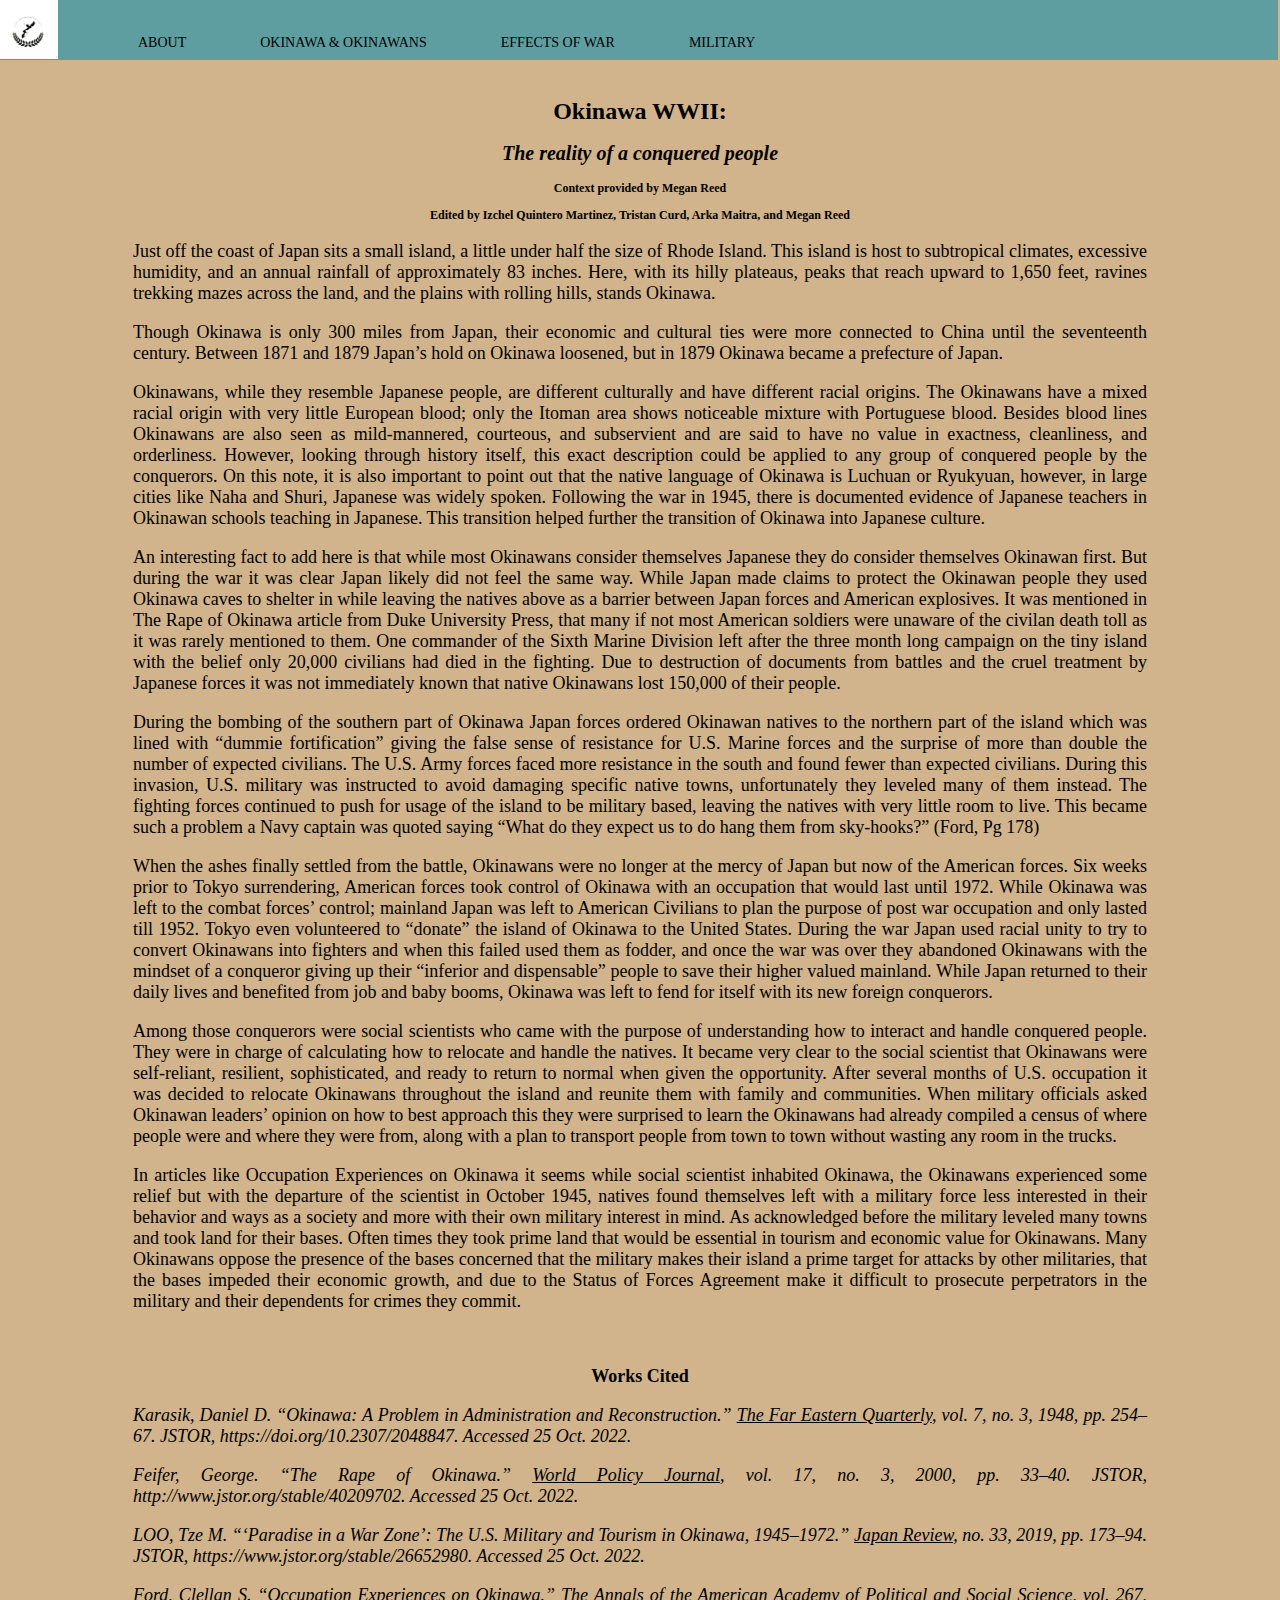
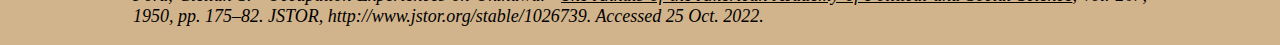
==== index.html @ 619c890f "moved all useful files out to root folder" ====
<!DOCTYPE HTML><html xmlns="http://www.w3.org/1999/xhtml">
    <head>

<link rel="stylesheet" href="CSSDraft.css"/>

        <title>Okinawa WWII: The reality of a conquered people</title>

        
    </head>
   <body>
      
    <header>
      <div class="container">
      
      <img src="resized_images/Okinawa%20logo.png" alt="logo" class="logo"/>
         
      <nav>    
         <ul>
          <li><a class="active" href="index.html">About</a></li>
          <li><a href="OnOPhoto.html">Okinawa &amp; Okinawans</a></li>
          <li><a href="effectsofwar.html">Effects of War</a></li>
          <li><a href="Military.html">Military</a></li>     
         </ul>
       </nav> 
         
      </div>
     </header>

      	<h1>Okinawa WWII: </h1>
        <h2><em>The reality of a conquered people</em></h2>
      	<h3> Context provided by Megan Reed</h3>
      	<h3>Edited by Izchel Quintero Martinez, Tristan Curd, Arka Maitra, and Megan Reed</h3>
      		
      			
      <p>Just off the coast of Japan sits a small island, a little under half the size of
         				Rhode Island. This island is host to subtropical climates, excessive humidity,
         and
         				an annual rainfall of approximately 83 inches. Here, with its hilly plateaus,
         peaks
         				that reach upward to 1,650 feet, ravines trekking mazes across the land, and the
         				plains with rolling hills, stands Okinawa. </p>
      			
      <p>Though Okinawa is only 300 miles from Japan, their economic and cultural ties were
         				more connected to China until the seventeenth century. Between 1871 and 1879 Japan’s
         				hold on Okinawa loosened, but in 1879 Okinawa became a prefecture of Japan. </p>
      			
      <p>Okinawans, while they resemble Japanese people, are different culturally and have
         				different racial origins. The Okinawans have a mixed racial origin with very little
         				European blood; only the Itoman area shows noticeable mixture with Portuguese
         blood.
         				Besides blood lines Okinawans are also seen as mild-mannered, courteous, and
         				subservient and are said to have no value in exactness, cleanliness, and
         				orderliness. However, looking through history itself, this exact description could
         				be applied to any group of conquered people by the conquerors. On this note, it
         is
         				also important to point out that the native language of Okinawa is Luchuan or
         				Ryukyuan, however, in large cities like Naha and Shuri, Japanese was widely spoken.
         				Following the war in 1945, there is documented evidence of Japanese teachers in
         				Okinawan schools teaching in Japanese. This transition helped further the transition
         				of Okinawa into Japanese culture. </p>
      			
      <p>An interesting fact to add here is that while most Okinawans consider themselves
         				Japanese they do consider themselves Okinawan first. But during the war it was
         clear
         				Japan likely did not feel the same way. While Japan made claims to protect the
         				Okinawan people they used Okinawa caves to shelter in while leaving the natives
         				above as a barrier between Japan forces and American explosives. It was mentioned
         in
         				The Rape of Okinawa article from Duke University Press, that many if not most
         				American soldiers were unaware of the civilan death toll as it was rarely mentioned
         				to them. One commander of the Sixth Marine Division left after the three month
         long
         				campaign on the tiny island with the belief only 20,000 civilians had died in
         the
         				fighting. Due to destruction of documents from battles and the cruel treatment
         by
         				Japanese forces it was not immediately known that native Okinawans lost 150,000
         of
         				their people. </p>
      			
      <p>During the bombing of the southern part of Okinawa Japan forces ordered Okinawan
         				natives to the northern part of the island which was lined with “dummie
         				fortification” giving the false sense of resistance for U.S. Marine forces and
         the
         				surprise of more than double the number of expected civilians. The U.S. Army forces
         				faced more resistance in the south and found fewer than expected civilians. During
         				this invasion, U.S. military was instructed to avoid damaging specific native
         towns,
         				unfortunately they leveled many of them instead. The fighting forces continued
         to
         				push for usage of the island to be military based, leaving the natives with very
         				little room to live. This became such a problem a Navy captain was quoted saying
         				“What do they expect us to do hang them from sky-hooks?” (Ford, Pg 178)</p>
      			
      <p>When the ashes finally settled from the battle, Okinawans were no longer at the mercy
         				of Japan but now of the American forces. Six weeks prior to Tokyo surrendering,
         				American forces took control of Okinawa with an occupation that would last until
         				1972. While Okinawa was left to the combat forces’ control; mainland Japan was
         left
         				to American Civilians to plan the purpose of post war occupation and only lasted
         				till 1952. Tokyo even volunteered to “donate” the island of Okinawa to the United
         				States. During the war Japan used racial unity to try to convert Okinawans into
         				fighters and when this failed used them as fodder, and once the war was over they
         				abandoned Okinawans with the mindset of a conqueror giving up their “inferior
         and
         				dispensable” people to save their higher valued mainland. While Japan returned
         to
         				their daily lives and benefited from job and baby booms, Okinawa was left to fend
         				for itself with its new foreign conquerors.</p>
      			
      <p>Among those conquerors were social scientists who came with the purpose of
         				understanding how to interact and handle conquered people. They were in charge
         of
         				calculating how to relocate and handle the natives. It became very clear to the
         				social scientist that Okinawans were self-reliant, resilient, sophisticated, and
         				ready to return to normal when given the opportunity. After several months of
         U.S.
         				occupation it was decided to relocate Okinawans throughout the island and reunite
         				them with family and communities. When military officials asked Okinawan leaders’
         				opinion on how to best approach this they were surprised to learn the Okinawans
         had
         				already compiled a census of where people were and where they were from, along
         with
         				a plan to transport people from town to town without wasting any room in the
         				trucks.</p>
      			
      <p>In articles like Occupation Experiences on Okinawa it seems while social scientist
         				inhabited Okinawa, the Okinawans experienced some relief but with the departure
         of
         				the scientist in October 1945, natives found themselves left with a military force
         				less interested in their behavior and ways as a society and more with their own
         				military interest in mind. As acknowledged before the military leveled many towns
         				and took land for their bases. Often times they took prime land that would be
         				essential in tourism and economic value for Okinawans. Many Okinawans oppose the
         				presence of the bases concerned that the military makes their island a prime target
         				for attacks by other militaries, that the bases impeded their economic growth,
         and
         				due to the Status of Forces Agreement make it difficult to prosecute perpetrators
         in
         				the military and their dependents for crimes they commit.</p>
      		
 

      	<br />
<footer>
      	   <p class="center"><b>Works Cited</b></p>

      	   <p><cite> Karasik, Daniel D. “Okinawa: A Problem in Administration and Reconstruction.” <em><u>The Far Eastern Quarterly</u></em>, 
      	      vol. 7, no. 3, 1948, pp. 254–67. JSTOR, https://doi.org/10.2307/2048847. Accessed 25 Oct. 2022.</cite></p>
      	   
      	   <p><cite> Feifer, George. “The Rape of Okinawa.” <em><u>World Policy Journal</u></em>, vol. 17, no. 3, 2000, pp. 33–40. JSTOR, 
      	      http://www.jstor.org/stable/40209702. Accessed 25 Oct. 2022.</cite></p>
      	   
      	  <p><cite> LOO, Tze M. “‘Paradise in a War Zone’: The U.S. Military and Tourism in Okinawa, 1945–1972.” <em><u>Japan Review</u></em>, 
      	      no. 33, 2019, pp. 173–94. JSTOR, https://www.jstor.org/stable/26652980. Accessed 25 Oct. 2022.</cite></p>
      	   
      	   <p><cite> Ford, Clellan S. “Occupation Experiences on Okinawa.” <em><u>The Annals of the American Academy of Political and Social Science</u></em>, 
      	      vol. 267, 1950, pp. 175–82. JSTOR, http://www.jstor.org/stable/1026739. Accessed 25 Oct. 2022.</cite></p>

</footer>
      </body>
</html>
---- CSSDraft.css ----
p {
text-align: justify;
text-justify: inter-word;
font-family: courier-new, garamond, times-new-roman;
font-size: 18px;
margin-right:125px;
margin-left:125px;
color: black; 

}

p.title {
    font-family: courier-new, garamond, times-new-roman;
    text-align:center;
}

p.docImprint {
    font-family: courier-new, garamond, times-new-roman;
    text-align:center;
}

p.docDate {
    font-family: courier-new, garamond, times-new-roman;
    text-align:center;
}

p.stage {
    font-family: courier-new, garamond, times-new-roman;
    text-align:center;
}

p.stageJustify {
    font-family: courier-new, garamond, times-new-roman;
    text-align:justify;
}

p.closer {
    font-family: courier-new, garamond, times-new-roman;
    text-align:right;
}

p.byline {
    font-family: courier-new, garamond, times-new-roman;
    text-align: center;
}

p.editorial {
    font-family: courier-new, garamond, times-new-roman;
color:black;  
line-height: 1.5;
}

p.center {
    font-family: courier-new, garamond, times-new-roman;
    text-align:center;
}



h1 {
font-family: courier-new, garamond, times-new-roman, cursive;
text-align: center;
margin-top:90px;
font-size: 24px;
    
}

h2 {
font-family: courier-new, garamond, times-new-roman, cursive;
text-align: center;
font-size: 20px;
    
}

h3 {
font-family: courier-new, garamond, times-new-roman, cursive;
text-align: center;
font-size: 12px;
    
}


div.notes /* name of your class here */ {
  margin-top: 100px;
  margin-bottom: 100px;
  margin-right: 150px;
  margin-left: 80px;   
}

img.html {
    padding-bottom:25px;
    padding-top:25px;
    padding-right:25px;
    padding-left: 50px;
    width:500px;
    float:left;
    clear:both;
}

body /* if you want the background for the whole page, you should use the "body" selector */ {
font-family: courier-new, garamond, times-new-roman;
  background-color: tan; 
     
}

div.container {
  background-color: CadetBlue;
  position: fixed; /* Set the navbar to fixed position */
  top: 0; /* Position the navbar at the top of the page */
  width: 100%;
  height: 60px;
  margin-left: -10px;
  display:block;
}

header:after {
    content: '';
    display: table;
    clear:both;
}
.logo{
    float:left;
    padding: 0px 0;
    height: 59px;
    width: 60px;
}

nav {
    float:left;
}
nav ul {
   margin:0;
   padding: 10px;
   list-style:none;
}

nav li{
    display: inline-block;
    margin-left: 70px;
    padding-top: 23px;
    
    position:relative;
}

nav a {
    color: Black;
    text-decoration:none;
    text-transform: uppercase;
    Font-size: 14px;
}

nav a:hover {
    color: Black;
}

nav a::before{
    content:'';
    display:block;
    height: 5px;
    width: 100%;
    background-color: Black;  
    position: absolute;
    top: 0;
    width: 0%;
    
    transition: all ease-in-out 250ms;
}

nav a:hover:before {
    width: 100%;
}

#button {
  position: fixed;
  bottom: 15px;
  float: right;
  right: 12%;
  left: 88%;
  max-width: 40px;
  width: 100%;
  font-size: 14px;
  border-color: black;
  background-color: beige;
  padding: 5px;
  border-radius: 5px;
}
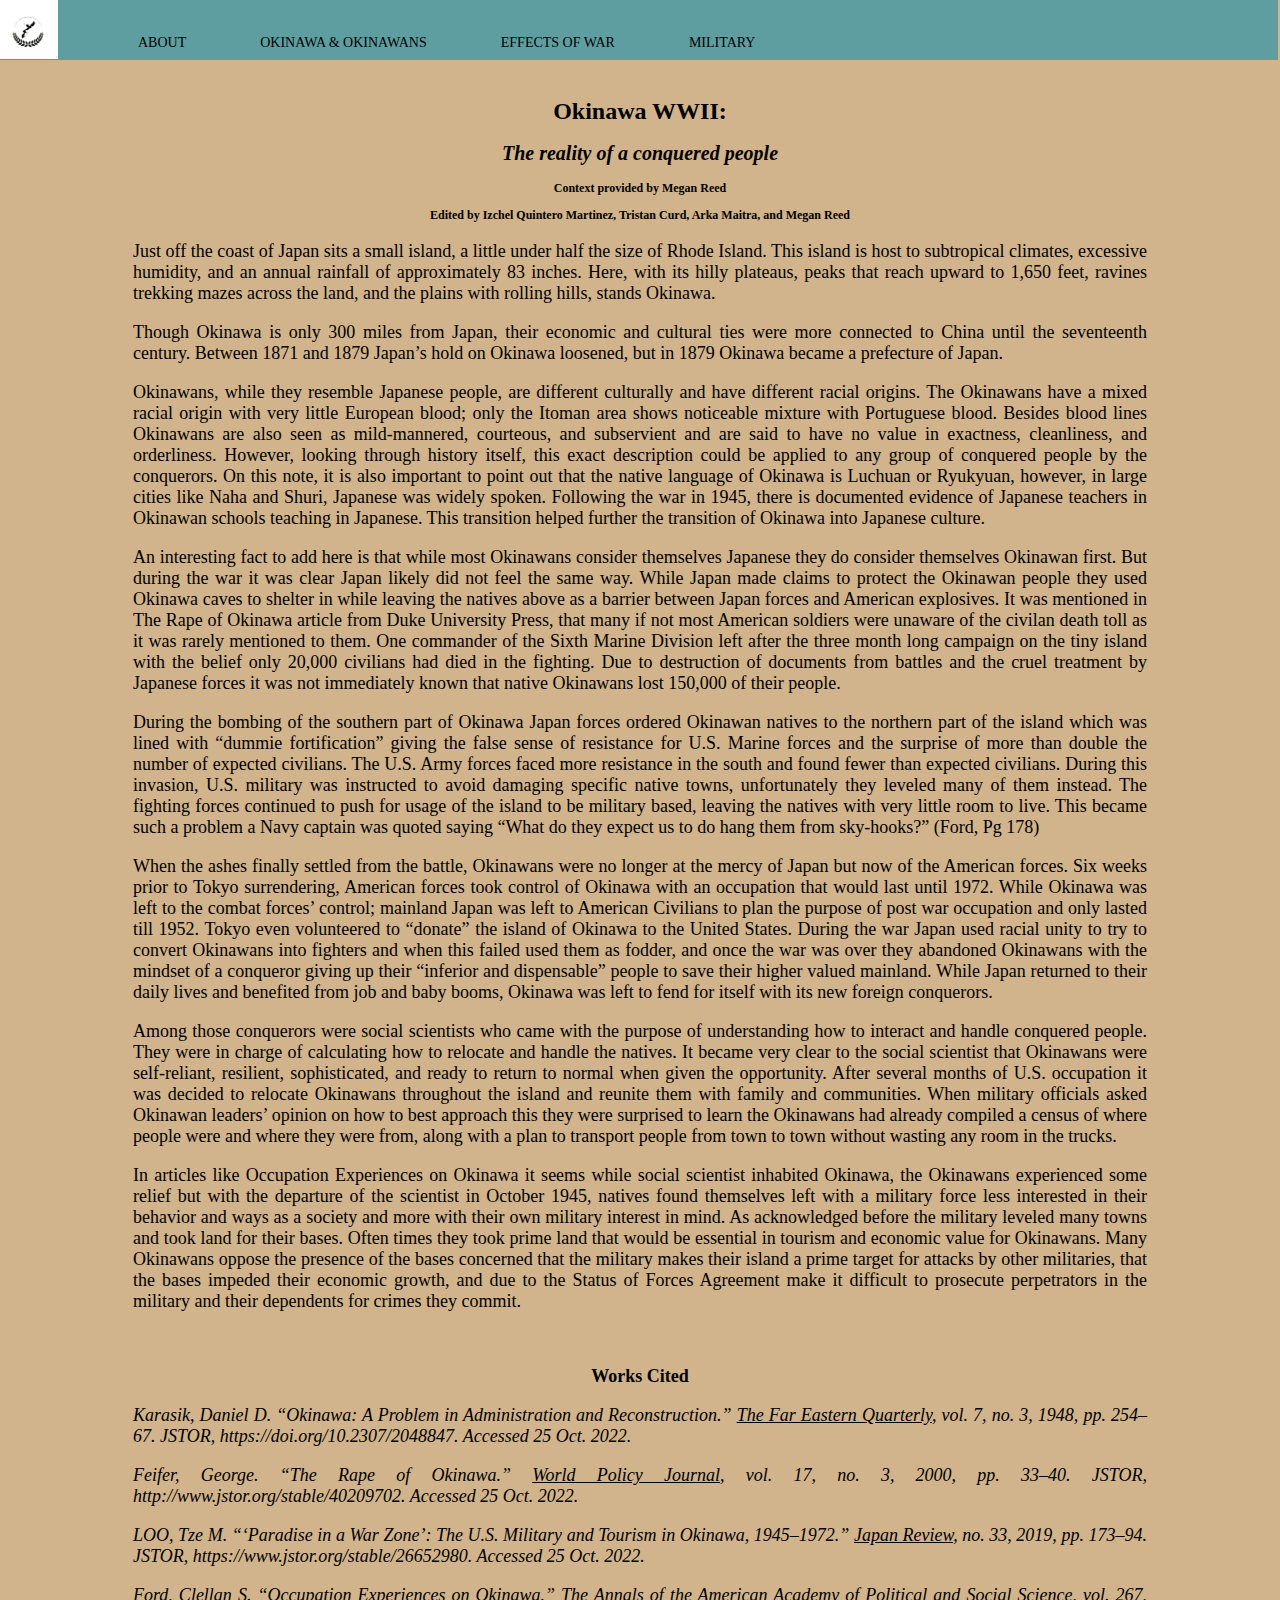
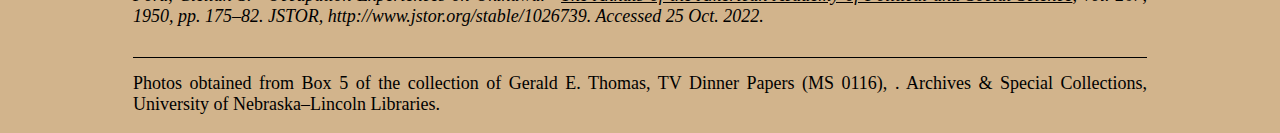
==== commit 7c4a95a8: "added context for where the photos are from at the bottom of the file." ====
--- a/index.html
+++ b/index.html
@@ -1,162 +1,131 @@
-<!DOCTYPE HTML><html xmlns="http://www.w3.org/1999/xhtml">
-    <head>
+<!DOCTYPE HTML>
+<html xmlns="http://www.w3.org/1999/xhtml">
+	<head>
 
-<link rel="stylesheet" href="CSSDraft.css"/>
+		<link rel="stylesheet" href="CSSDraft.css" />
 
-        <title>Okinawa WWII: The reality of a conquered people</title>
+		<title>Okinawa WWII: The reality of a conquered people</title>
 
-        
-    </head>
-   <body>
-      
-    <header>
-      <div class="container">
-      
-      <img src="resized_images/Okinawa%20logo.png" alt="logo" class="logo"/>
-         
-      <nav>    
-         <ul>
-          <li><a class="active" href="index.html">About</a></li>
-          <li><a href="OnOPhoto.html">Okinawa &amp; Okinawans</a></li>
-          <li><a href="effectsofwar.html">Effects of War</a></li>
-          <li><a href="Military.html">Military</a></li>     
-         </ul>
-       </nav> 
-         
-      </div>
-     </header>
 
-      	<h1>Okinawa WWII: </h1>
-        <h2><em>The reality of a conquered people</em></h2>
-      	<h3> Context provided by Megan Reed</h3>
-      	<h3>Edited by Izchel Quintero Martinez, Tristan Curd, Arka Maitra, and Megan Reed</h3>
-      		
-      			
-      <p>Just off the coast of Japan sits a small island, a little under half the size of
-         				Rhode Island. This island is host to subtropical climates, excessive humidity,
-         and
-         				an annual rainfall of approximately 83 inches. Here, with its hilly plateaus,
-         peaks
-         				that reach upward to 1,650 feet, ravines trekking mazes across the land, and the
-         				plains with rolling hills, stands Okinawa. </p>
-      			
-      <p>Though Okinawa is only 300 miles from Japan, their economic and cultural ties were
-         				more connected to China until the seventeenth century. Between 1871 and 1879 Japan’s
-         				hold on Okinawa loosened, but in 1879 Okinawa became a prefecture of Japan. </p>
-      			
-      <p>Okinawans, while they resemble Japanese people, are different culturally and have
-         				different racial origins. The Okinawans have a mixed racial origin with very little
-         				European blood; only the Itoman area shows noticeable mixture with Portuguese
-         blood.
-         				Besides blood lines Okinawans are also seen as mild-mannered, courteous, and
-         				subservient and are said to have no value in exactness, cleanliness, and
-         				orderliness. However, looking through history itself, this exact description could
-         				be applied to any group of conquered people by the conquerors. On this note, it
-         is
-         				also important to point out that the native language of Okinawa is Luchuan or
-         				Ryukyuan, however, in large cities like Naha and Shuri, Japanese was widely spoken.
-         				Following the war in 1945, there is documented evidence of Japanese teachers in
-         				Okinawan schools teaching in Japanese. This transition helped further the transition
-         				of Okinawa into Japanese culture. </p>
-      			
-      <p>An interesting fact to add here is that while most Okinawans consider themselves
-         				Japanese they do consider themselves Okinawan first. But during the war it was
-         clear
-         				Japan likely did not feel the same way. While Japan made claims to protect the
-         				Okinawan people they used Okinawa caves to shelter in while leaving the natives
-         				above as a barrier between Japan forces and American explosives. It was mentioned
-         in
-         				The Rape of Okinawa article from Duke University Press, that many if not most
-         				American soldiers were unaware of the civilan death toll as it was rarely mentioned
-         				to them. One commander of the Sixth Marine Division left after the three month
-         long
-         				campaign on the tiny island with the belief only 20,000 civilians had died in
-         the
-         				fighting. Due to destruction of documents from battles and the cruel treatment
-         by
-         				Japanese forces it was not immediately known that native Okinawans lost 150,000
-         of
-         				their people. </p>
-      			
-      <p>During the bombing of the southern part of Okinawa Japan forces ordered Okinawan
-         				natives to the northern part of the island which was lined with “dummie
-         				fortification” giving the false sense of resistance for U.S. Marine forces and
-         the
-         				surprise of more than double the number of expected civilians. The U.S. Army forces
-         				faced more resistance in the south and found fewer than expected civilians. During
-         				this invasion, U.S. military was instructed to avoid damaging specific native
-         towns,
-         				unfortunately they leveled many of them instead. The fighting forces continued
-         to
-         				push for usage of the island to be military based, leaving the natives with very
-         				little room to live. This became such a problem a Navy captain was quoted saying
-         				“What do they expect us to do hang them from sky-hooks?” (Ford, Pg 178)</p>
-      			
-      <p>When the ashes finally settled from the battle, Okinawans were no longer at the mercy
-         				of Japan but now of the American forces. Six weeks prior to Tokyo surrendering,
-         				American forces took control of Okinawa with an occupation that would last until
-         				1972. While Okinawa was left to the combat forces’ control; mainland Japan was
-         left
-         				to American Civilians to plan the purpose of post war occupation and only lasted
-         				till 1952. Tokyo even volunteered to “donate” the island of Okinawa to the United
-         				States. During the war Japan used racial unity to try to convert Okinawans into
-         				fighters and when this failed used them as fodder, and once the war was over they
-         				abandoned Okinawans with the mindset of a conqueror giving up their “inferior
-         and
-         				dispensable” people to save their higher valued mainland. While Japan returned
-         to
-         				their daily lives and benefited from job and baby booms, Okinawa was left to fend
-         				for itself with its new foreign conquerors.</p>
-      			
-      <p>Among those conquerors were social scientists who came with the purpose of
-         				understanding how to interact and handle conquered people. They were in charge
-         of
-         				calculating how to relocate and handle the natives. It became very clear to the
-         				social scientist that Okinawans were self-reliant, resilient, sophisticated, and
-         				ready to return to normal when given the opportunity. After several months of
-         U.S.
-         				occupation it was decided to relocate Okinawans throughout the island and reunite
-         				them with family and communities. When military officials asked Okinawan leaders’
-         				opinion on how to best approach this they were surprised to learn the Okinawans
-         had
-         				already compiled a census of where people were and where they were from, along
-         with
-         				a plan to transport people from town to town without wasting any room in the
-         				trucks.</p>
-      			
-      <p>In articles like Occupation Experiences on Okinawa it seems while social scientist
-         				inhabited Okinawa, the Okinawans experienced some relief but with the departure
-         of
-         				the scientist in October 1945, natives found themselves left with a military force
-         				less interested in their behavior and ways as a society and more with their own
-         				military interest in mind. As acknowledged before the military leveled many towns
-         				and took land for their bases. Often times they took prime land that would be
-         				essential in tourism and economic value for Okinawans. Many Okinawans oppose the
-         				presence of the bases concerned that the military makes their island a prime target
-         				for attacks by other militaries, that the bases impeded their economic growth,
-         and
-         				due to the Status of Forces Agreement make it difficult to prosecute perpetrators
-         in
-         				the military and their dependents for crimes they commit.</p>
-      		
- 
+	</head>
+	<body>
+		<header>
+			<div class="container">
 
-      	<br />
-<footer>
-      	   <p class="center"><b>Works Cited</b></p>
+				<img src="resized_images/Okinawa%20logo.png" alt="logo" class="logo" />
 
-      	   <p><cite> Karasik, Daniel D. “Okinawa: A Problem in Administration and Reconstruction.” <em><u>The Far Eastern Quarterly</u></em>, 
-      	      vol. 7, no. 3, 1948, pp. 254–67. JSTOR, https://doi.org/10.2307/2048847. Accessed 25 Oct. 2022.</cite></p>
-      	   
-      	   <p><cite> Feifer, George. “The Rape of Okinawa.” <em><u>World Policy Journal</u></em>, vol. 17, no. 3, 2000, pp. 33–40. JSTOR, 
-      	      http://www.jstor.org/stable/40209702. Accessed 25 Oct. 2022.</cite></p>
-      	   
-      	  <p><cite> LOO, Tze M. “‘Paradise in a War Zone’: The U.S. Military and Tourism in Okinawa, 1945–1972.” <em><u>Japan Review</u></em>, 
-      	      no. 33, 2019, pp. 173–94. JSTOR, https://www.jstor.org/stable/26652980. Accessed 25 Oct. 2022.</cite></p>
-      	   
-      	   <p><cite> Ford, Clellan S. “Occupation Experiences on Okinawa.” <em><u>The Annals of the American Academy of Political and Social Science</u></em>, 
-      	      vol. 267, 1950, pp. 175–82. JSTOR, http://www.jstor.org/stable/1026739. Accessed 25 Oct. 2022.</cite></p>
+				<nav>
+					<ul>
+						<li><a class="active" href="index.html">About</a></li>
+						<li><a href="OnOPhoto.html">Okinawa &amp; Okinawans</a></li>
+						<li><a href="effectsofwar.html">Effects of War</a></li>
+						<li><a href="Military.html">Military</a></li>
+					</ul>
+				</nav>
 
-</footer>
-      </body>
-</html>+			</div>
+		</header>
+		<h1>Okinawa WWII: </h1>
+		<h2><em>The reality of a conquered people</em></h2>
+		<h3> Context provided by Megan Reed</h3>
+		<h3>Edited by Izchel Quintero Martinez, Tristan Curd, Arka Maitra, and Megan Reed</h3>
+		<p>Just off the coast of Japan sits a small island, a little under half the size of Rhode
+			Island. This island is host to subtropical climates, excessive humidity, and an annual
+			rainfall of approximately 83 inches. Here, with its hilly plateaus, peaks that reach
+			upward to 1,650 feet, ravines trekking mazes across the land, and the plains with
+			rolling hills, stands Okinawa. </p>
+		<p>Though Okinawa is only 300 miles from Japan, their economic and cultural ties were more
+			connected to China until the seventeenth century. Between 1871 and 1879 Japan’s hold on
+			Okinawa loosened, but in 1879 Okinawa became a prefecture of Japan. </p>
+		<p>Okinawans, while they resemble Japanese people, are different culturally and have
+			different racial origins. The Okinawans have a mixed racial origin with very little
+			European blood; only the Itoman area shows noticeable mixture with Portuguese blood.
+			Besides blood lines Okinawans are also seen as mild-mannered, courteous, and subservient
+			and are said to have no value in exactness, cleanliness, and orderliness. However,
+			looking through history itself, this exact description could be applied to any group of
+			conquered people by the conquerors. On this note, it is also important to point out that
+			the native language of Okinawa is Luchuan or Ryukyuan, however, in large cities like
+			Naha and Shuri, Japanese was widely spoken. Following the war in 1945, there is
+			documented evidence of Japanese teachers in Okinawan schools teaching in Japanese. This
+			transition helped further the transition of Okinawa into Japanese culture. </p>
+		<p>An interesting fact to add here is that while most Okinawans consider themselves Japanese
+			they do consider themselves Okinawan first. But during the war it was clear Japan likely
+			did not feel the same way. While Japan made claims to protect the Okinawan people they
+			used Okinawa caves to shelter in while leaving the natives above as a barrier between
+			Japan forces and American explosives. It was mentioned in The Rape of Okinawa article
+			from Duke University Press, that many if not most American soldiers were unaware of the
+			civilan death toll as it was rarely mentioned to them. One commander of the Sixth Marine
+			Division left after the three month long campaign on the tiny island with the belief
+			only 20,000 civilians had died in the fighting. Due to destruction of documents from
+			battles and the cruel treatment by Japanese forces it was not immediately known that
+			native Okinawans lost 150,000 of their people. </p>
+		<p>During the bombing of the southern part of Okinawa Japan forces ordered Okinawan natives
+			to the northern part of the island which was lined with “dummie fortification” giving
+			the false sense of resistance for U.S. Marine forces and the surprise of more than
+			double the number of expected civilians. The U.S. Army forces faced more resistance in
+			the south and found fewer than expected civilians. During this invasion, U.S. military
+			was instructed to avoid damaging specific native towns, unfortunately they leveled many
+			of them instead. The fighting forces continued to push for usage of the island to be
+			military based, leaving the natives with very little room to live. This became such a
+			problem a Navy captain was quoted saying “What do they expect us to do hang them from
+			sky-hooks?” (Ford, Pg 178)</p>
+		<p>When the ashes finally settled from the battle, Okinawans were no longer at the mercy of
+			Japan but now of the American forces. Six weeks prior to Tokyo surrendering, American
+			forces took control of Okinawa with an occupation that would last until 1972. While
+			Okinawa was left to the combat forces’ control; mainland Japan was left to American
+			Civilians to plan the purpose of post war occupation and only lasted till 1952. Tokyo
+			even volunteered to “donate” the island of Okinawa to the United States. During the war
+			Japan used racial unity to try to convert Okinawans into fighters and when this failed
+			used them as fodder, and once the war was over they abandoned Okinawans with the mindset
+			of a conqueror giving up their “inferior and dispensable” people to save their higher
+			valued mainland. While Japan returned to their daily lives and benefited from job and
+			baby booms, Okinawa was left to fend for itself with its new foreign conquerors.</p>
+		<p>Among those conquerors were social scientists who came with the purpose of understanding
+			how to interact and handle conquered people. They were in charge of calculating how to
+			relocate and handle the natives. It became very clear to the social scientist that
+			Okinawans were self-reliant, resilient, sophisticated, and ready to return to normal
+			when given the opportunity. After several months of U.S. occupation it was decided to
+			relocate Okinawans throughout the island and reunite them with family and communities.
+			When military officials asked Okinawan leaders’ opinion on how to best approach this
+			they were surprised to learn the Okinawans had already compiled a census of where people
+			were and where they were from, along with a plan to transport people from town to town
+			without wasting any room in the trucks.</p>
+		<p>In articles like Occupation Experiences on Okinawa it seems while social scientist
+			inhabited Okinawa, the Okinawans experienced some relief but with the departure of the
+			scientist in October 1945, natives found themselves left with a military force less
+			interested in their behavior and ways as a society and more with their own military
+			interest in mind. As acknowledged before the military leveled many towns and took land
+			for their bases. Often times they took prime land that would be essential in tourism and
+			economic value for Okinawans. Many Okinawans oppose the presence of the bases concerned
+			that the military makes their island a prime target for attacks by other militaries,
+			that the bases impeded their economic growth, and due to the Status of Forces Agreement
+			make it difficult to prosecute perpetrators in the military and their dependents for
+			crimes they commit.</p>
+		<br />
+		<footer>
+			<p class="center"><b>Works Cited</b></p>
+
+			<p><cite> Karasik, Daniel D. “Okinawa: A Problem in Administration and Reconstruction.”
+							<em><u>The Far Eastern Quarterly</u></em>, vol. 7, no. 3, 1948, pp.
+					254–67. JSTOR, https://doi.org/10.2307/2048847. Accessed 25 Oct.
+				2022.</cite></p>
+
+			<p><cite> Feifer, George. “The Rape of Okinawa.” <em><u>World Policy Journal</u></em>,
+					vol. 17, no. 3, 2000, pp. 33–40. JSTOR, http://www.jstor.org/stable/40209702.
+					Accessed 25 Oct. 2022.</cite></p>
+
+			<p><cite> LOO, Tze M. “‘Paradise in a War Zone’: The U.S. Military and Tourism in
+					Okinawa, 1945–1972.” <em><u>Japan Review</u></em>, no. 33, 2019, pp. 173–94.
+					JSTOR, https://www.jstor.org/stable/26652980. Accessed 25 Oct. 2022.</cite></p>
+
+			<p><cite> Ford, Clellan S. “Occupation Experiences on Okinawa.” <em><u>The Annals of the
+							American Academy of Political and Social Science</u></em>, vol. 267,
+					1950, pp. 175–82. JSTOR, http://www.jstor.org/stable/1026739. Accessed 25 Oct.
+					2022.</cite></p>
+			
+			<p class="horizontal_line">Photos obtained from Box 5 of the collection of Gerald E. Thomas, TV Dinner Papers (MS 0116), . Archives &amp; Special Collections, University of Nebraska–Lincoln Libraries.</p>
+		</footer>
+		
+		
+	</body>
+</html>
--- a/CSSDraft.css
+++ b/CSSDraft.css
@@ -1,188 +1,193 @@
 
 
 p {
-text-align: justify;
-text-justify: inter-word;
-font-family: courier-new, garamond, times-new-roman;
-font-size: 18px;
-margin-right:125px;
-margin-left:125px;
-color: black; 
+	text-align: justify;
+	text-justify: inter-word;
+	font-family: courier-new, garamond, times-new-roman;
+	font-size: 18px;
+	margin-right: 125px;
+	margin-left: 125px;
+	color: black;
 
 }
 
 p.title {
-    font-family: courier-new, garamond, times-new-roman;
-    text-align:center;
+	font-family: courier-new, garamond, times-new-roman;
+	text-align: center;
 }
 
 p.docImprint {
-    font-family: courier-new, garamond, times-new-roman;
-    text-align:center;
+	font-family: courier-new, garamond, times-new-roman;
+	text-align: center;
 }
 
 p.docDate {
-    font-family: courier-new, garamond, times-new-roman;
-    text-align:center;
+	font-family: courier-new, garamond, times-new-roman;
+	text-align: center;
 }
 
 p.stage {
-    font-family: courier-new, garamond, times-new-roman;
-    text-align:center;
+	font-family: courier-new, garamond, times-new-roman;
+	text-align: center;
 }
 
 p.stageJustify {
-    font-family: courier-new, garamond, times-new-roman;
-    text-align:justify;
+	font-family: courier-new, garamond, times-new-roman;
+	text-align: justify;
 }
 
 p.closer {
-    font-family: courier-new, garamond, times-new-roman;
-    text-align:right;
+	font-family: courier-new, garamond, times-new-roman;
+	text-align: right;
 }
 
 p.byline {
-    font-family: courier-new, garamond, times-new-roman;
-    text-align: center;
+	font-family: courier-new, garamond, times-new-roman;
+	text-align: center;
 }
 
 p.editorial {
-    font-family: courier-new, garamond, times-new-roman;
-color:black;  
-line-height: 1.5;
+	font-family: courier-new, garamond, times-new-roman;
+	color: black;
+	line-height: 1.5;
 }
 
 p.center {
-    font-family: courier-new, garamond, times-new-roman;
-    text-align:center;
+	font-family: courier-new, garamond, times-new-roman;
+	text-align: center;
+}
+
+p.horizontal_line {
+	border-top: 1px solid black;
+    padding-top: 15px;
+    margin-top: 30px;
 }
 
 
+h1 {
+	font-family: courier-new, garamond, times-new-roman, cursive;
+	text-align: center;
+	margin-top: 90px;
+	font-size: 24px;
 
-h1 {
-font-family: courier-new, garamond, times-new-roman, cursive;
-text-align: center;
-margin-top:90px;
-font-size: 24px;
-    
 }
 
 h2 {
-font-family: courier-new, garamond, times-new-roman, cursive;
-text-align: center;
-font-size: 20px;
-    
+	font-family: courier-new, garamond, times-new-roman, cursive;
+	text-align: center;
+	font-size: 20px;
+
 }
 
 h3 {
-font-family: courier-new, garamond, times-new-roman, cursive;
-text-align: center;
-font-size: 12px;
-    
+	font-family: courier-new, garamond, times-new-roman, cursive;
+	text-align: center;
+	font-size: 12px;
+
 }
 
 
 div.notes /* name of your class here */ {
-  margin-top: 100px;
-  margin-bottom: 100px;
-  margin-right: 150px;
-  margin-left: 80px;   
+	margin-top: 100px;
+	margin-bottom: 100px;
+	margin-right: 150px;
+	margin-left: 80px;
 }
 
 img.html {
-    padding-bottom:25px;
-    padding-top:25px;
-    padding-right:25px;
-    padding-left: 50px;
-    width:500px;
-    float:left;
-    clear:both;
+	padding-bottom: 25px;
+	padding-top: 25px;
+	padding-right: 25px;
+	padding-left: 50px;
+	width: 500px;
+	float: left;
+	clear: both;
 }
 
 body /* if you want the background for the whole page, you should use the "body" selector */ {
-font-family: courier-new, garamond, times-new-roman;
-  background-color: tan; 
-     
+	font-family: courier-new, garamond, times-new-roman;
+	background-color: tan;
+
 }
 
 div.container {
-  background-color: CadetBlue;
-  position: fixed; /* Set the navbar to fixed position */
-  top: 0; /* Position the navbar at the top of the page */
-  width: 100%;
-  height: 60px;
-  margin-left: -10px;
-  display:block;
+	background-color: CadetBlue;
+	position: fixed; /* Set the navbar to fixed position */
+	top: 0; /* Position the navbar at the top of the page */
+	width: 100%;
+	height: 60px;
+	margin-left: -10px;
+	display: block;
 }
 
 header:after {
-    content: '';
-    display: table;
-    clear:both;
+	content: '';
+	display: table;
+	clear: both;
 }
-.logo{
-    float:left;
-    padding: 0px 0;
-    height: 59px;
-    width: 60px;
+.logo {
+	float: left;
+	padding: 0px 0;
+	height: 59px;
+	width: 60px;
 }
 
 nav {
-    float:left;
+	float: left;
 }
 nav ul {
-   margin:0;
-   padding: 10px;
-   list-style:none;
+	margin: 0;
+	padding: 10px;
+	list-style: none;
 }
 
-nav li{
-    display: inline-block;
-    margin-left: 70px;
-    padding-top: 23px;
-    
-    position:relative;
+nav li {
+	display: inline-block;
+	margin-left: 70px;
+	padding-top: 23px;
+
+	position: relative;
 }
 
 nav a {
-    color: Black;
-    text-decoration:none;
-    text-transform: uppercase;
-    Font-size: 14px;
+	color: Black;
+	text-decoration: none;
+	text-transform: uppercase;
+	Font-size: 14px;
 }
 
 nav a:hover {
-    color: Black;
+	color: Black;
 }
 
-nav a::before{
-    content:'';
-    display:block;
-    height: 5px;
-    width: 100%;
-    background-color: Black;  
-    position: absolute;
-    top: 0;
-    width: 0%;
-    
-    transition: all ease-in-out 250ms;
+nav a::before {
+	content: '';
+	display: block;
+	height: 5px;
+	width: 100%;
+	background-color: Black;
+	position: absolute;
+	top: 0;
+	width: 0%;
+
+	transition: all ease-in-out 250ms;
 }
 
 nav a:hover:before {
-    width: 100%;
+	width: 100%;
 }
 
 #button {
-  position: fixed;
-  bottom: 15px;
-  float: right;
-  right: 12%;
-  left: 88%;
-  max-width: 40px;
-  width: 100%;
-  font-size: 14px;
-  border-color: black;
-  background-color: beige;
-  padding: 5px;
-  border-radius: 5px;
+	position: fixed;
+	bottom: 15px;
+	float: right;
+	right: 12%;
+	left: 88%;
+	max-width: 40px;
+	width: 100%;
+	font-size: 14px;
+	border-color: black;
+	background-color: beige;
+	padding: 5px;
+	border-radius: 5px;
 }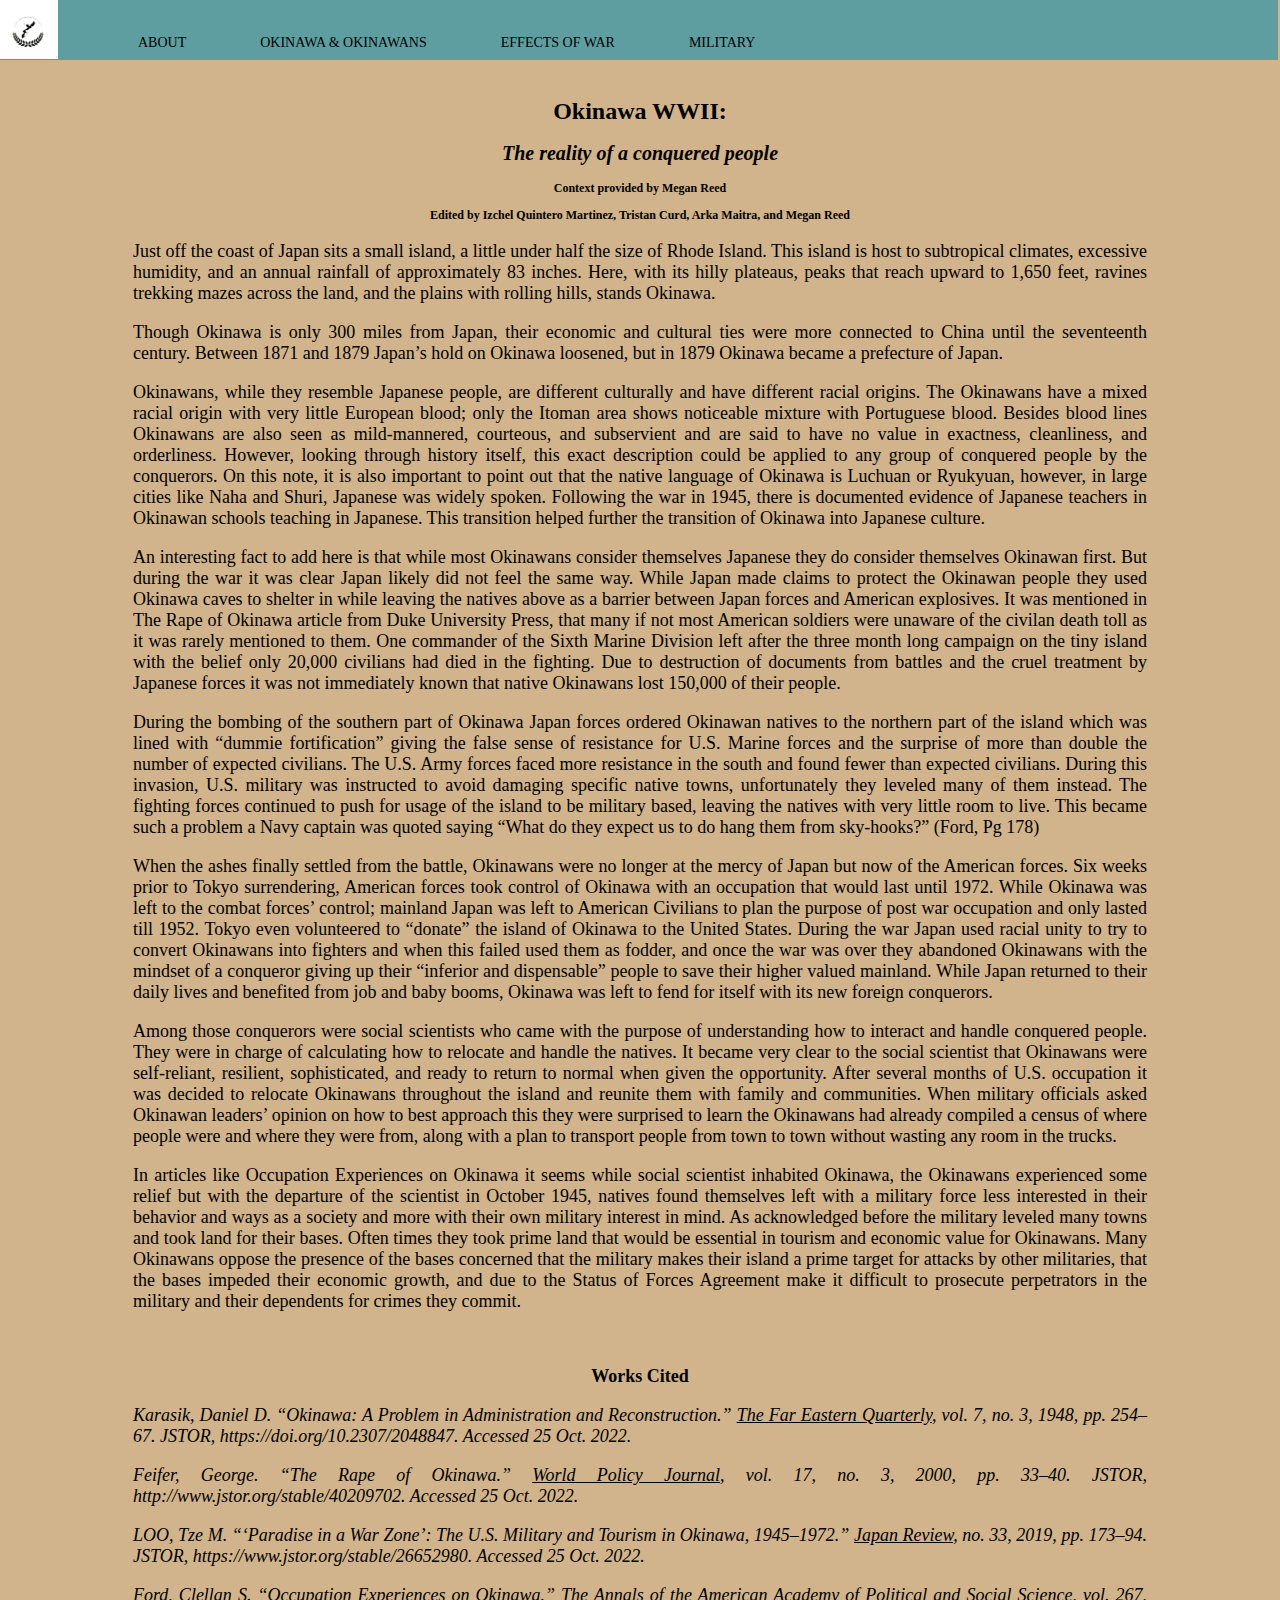
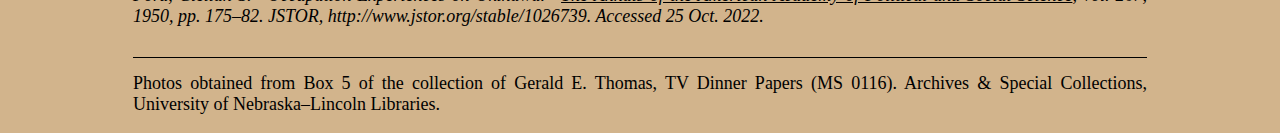
==== commit 55ad6ed4: "formatting" ====
--- a/index.html
+++ b/index.html
@@ -123,7 +123,7 @@
 					1950, pp. 175–82. JSTOR, http://www.jstor.org/stable/1026739. Accessed 25 Oct.
 					2022.</cite></p>
 			
-			<p class="horizontal_line">Photos obtained from Box 5 of the collection of Gerald E. Thomas, TV Dinner Papers (MS 0116), . Archives &amp; Special Collections, University of Nebraska–Lincoln Libraries.</p>
+			<p class="horizontal_line">Photos obtained from Box 5 of the collection of Gerald E. Thomas, TV Dinner Papers (MS 0116). Archives &amp; Special Collections, University of Nebraska–Lincoln Libraries.</p>
 		</footer>
 		
 		
